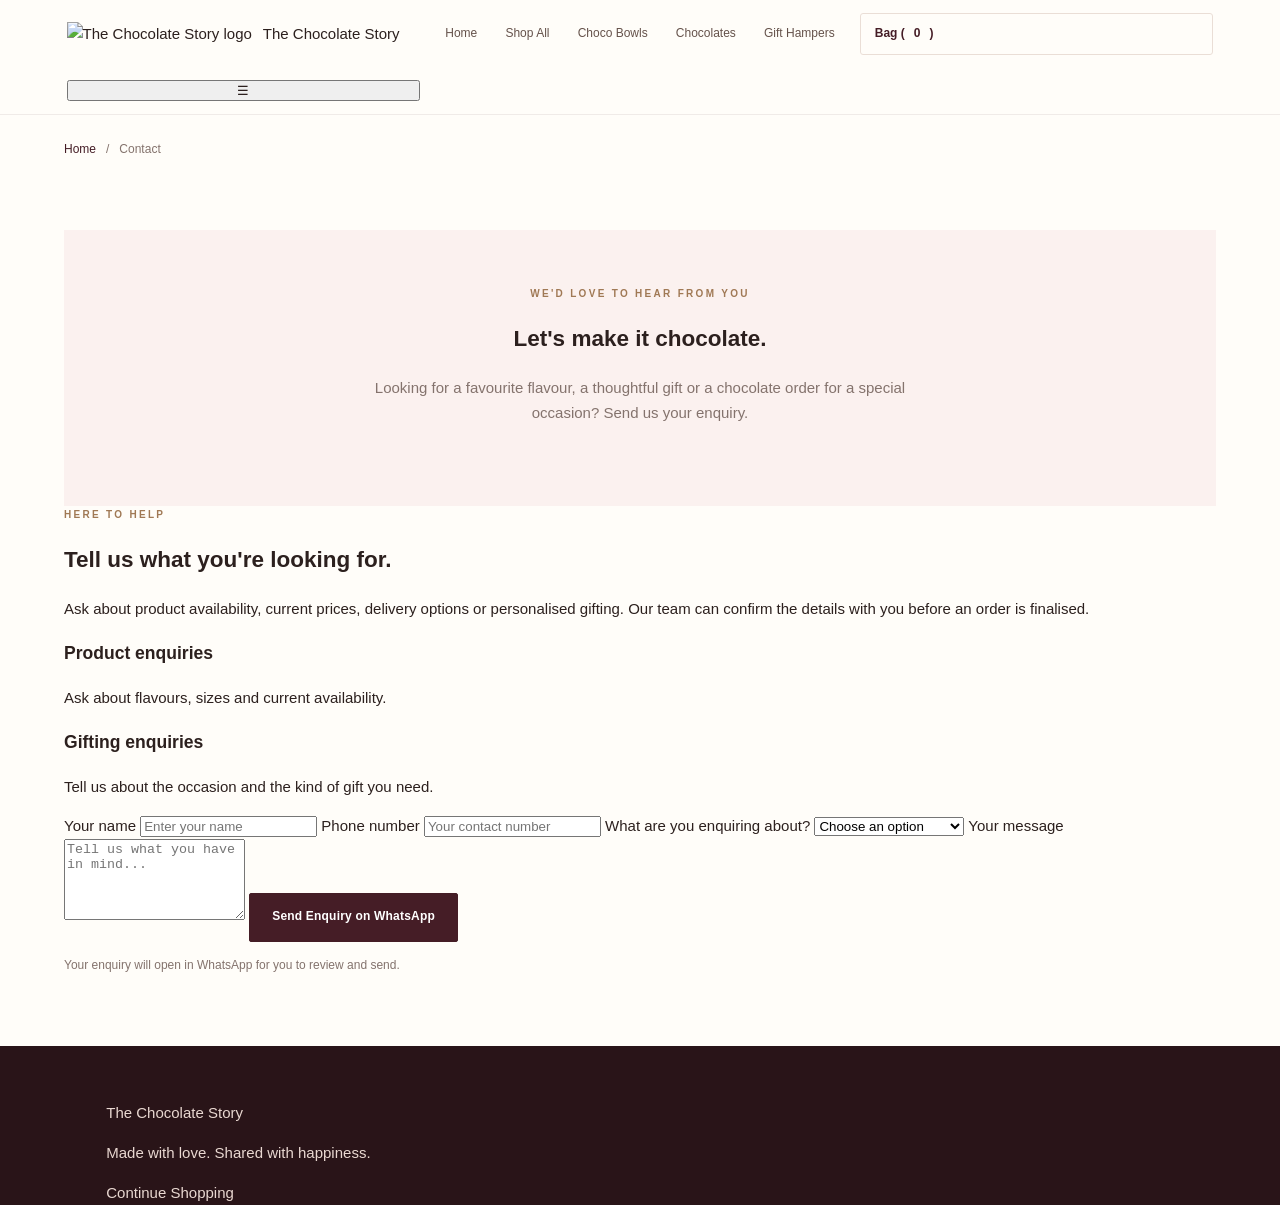
==== contact.html @ 3380ad7c "Add contact.html for customer inquiries" ====
<!DOCTYPE html>
<html lang="en">
<head>
  <meta charset="UTF-8">
  <meta name="viewport" content="width=device-width, initial-scale=1.0">
  <meta name="theme-color" content="#321914">
  <title>Contact Us | The Chocolate Story</title>
  <link rel="stylesheet" href="styles.css">
</head>
<body>

  <header class="site-header">
    <a href="index.html" class="brand">
      <img src="assets/logo.jpg" alt="The Chocolate Story logo">
      <span>The Chocolate Story</span>
    </a>

    <nav class="main-nav" id="mainNav">
      <a href="index.html">Home</a>
      <a href="shop.html">Shop All</a>
      <a href="shop.html?category=bowls">Choco Bowls</a>
      <a href="shop.html?category=chocolates">Chocolates</a>
      <a href="shop.html?category=gifts">Gift Hampers</a>
    </nav>

    <a href="cart.html" class="cart-link">
      Bag (<span id="cartCount">0</span>)
    </a>

    <button
      type="button"
      id="menuToggle"
      aria-label="Open navigation"
      aria-expanded="false"
    >☰</button>
  </header>

  <main class="product-page">
    <div class="breadcrumb">
      <a href="index.html">Home</a>
      <span>/</span>
      <span>Contact</span>
    </div>

    <section class="product-extra">
      <p class="eyebrow">WE'D LOVE TO HEAR FROM YOU</p>
      <h1>Let's make it chocolate.</h1>
      <p>
        Looking for a favourite flavour, a thoughtful gift or a
        chocolate order for a special occasion? Send us your enquiry.
      </p>
    </section>

    <section class="contact-layout">
      <div class="contact-copy">
        <p class="eyebrow">HERE TO HELP</p>
        <h2>Tell us what you're looking for.</h2>
        <p>
          Ask about product availability, current prices, delivery
          options or personalised gifting. Our team can confirm
          the details with you before an order is finalised.
        </p>

        <div class="contact-note">
          <h3>Product enquiries</h3>
          <p>Ask about flavours, sizes and current availability.</p>
        </div>

        <div class="contact-note">
          <h3>Gifting enquiries</h3>
          <p>Tell us about the occasion and the kind of gift you need.</p>
        </div>
      </div>

      <form id="contactEnquiryForm" class="contact-form">
        <label for="contactName">Your name</label>
        <input
          id="contactName"
          name="name"
          type="text"
          autocomplete="name"
          placeholder="Enter your name"
          required
        >

        <label for="contactPhone">Phone number</label>
        <input
          id="contactPhone"
          name="phone"
          type="tel"
          autocomplete="tel"
          placeholder="Your contact number"
          pattern="[0-9+\-\s()]{8,20}"
          required
        >

        <label for="contactTopic">What are you enquiring about?</label>
        <select id="contactTopic" name="topic" required>
          <option value="">Choose an option</option>
          <option value="Choco Bowls">Choco Bowls</option>
          <option value="Signature Chocolates">Signature Chocolates</option>
          <option value="Gift Hampers">Gift Hampers</option>
          <option value="Bulk or Event Orders">Bulk or Event Orders</option>
          <option value="Delivery">Delivery</option>
          <option value="Other">Other</option>
        </select>

        <label for="contactMessage">Your message</label>
        <textarea
          id="contactMessage"
          name="message"
          rows="5"
          placeholder="Tell us what you have in mind..."
          required
        ></textarea>

        <button class="button button-dark" type="submit">
          Send Enquiry on WhatsApp
        </button>

        <p class="checkout-note">
          Your enquiry will open in WhatsApp for you to review and send.
        </p>
      </form>
    </section>
  </main>

  <footer class="site-footer">
    <a href="index.html">The Chocolate Story</a>
    <p>Made with love. Shared with happiness.</p>
    <a href="shop.html">Continue Shopping</a>
  </footer>

  <script src="app.js"></script>
  <script>
    document.getElementById("contactEnquiryForm")
      .addEventListener("submit", function (event) {
        event.preventDefault();

        if (!this.reportValidity()) return;

        const formData = new FormData(this);

        const message = [
          "Hello The Chocolate Story!",
          "",
          "I'd like to make an enquiry.",
          "Name: " + formData.get("name"),
          "Phone: " + formData.get("phone"),
          "Topic: " + formData.get("topic"),
          "Message: " + formData.get("message")
        ].join("\\n");

        if (window.ChocolateStoryStore) {
          window.ChocolateStoryStore.openProductEnquiry({
            name: "General enquiry",
            category: "gifts",
            description: message
          });
        }
      });
  </script>
</body>
</html>
---- styles.css ----
:root {
  --wine: #451d26;
  --wine-dark: #301219;
  --cocoa: #59382f;
  --pink: #f1d9dc;
  --pink-light: #fbf1ef;
  --cream: #fffaf4;
  --paper: #fffdf9;
  --gold: #b58b58;
  --ink: #2c201e;
  --muted: #84736d;
  --line: #eaded6;
  --white: #ffffff;
  --serif: "Playfair Display", Georgia, serif;
  --sans: "DM Sans", Arial, sans-serif;
  --shadow: 0 14px 38px rgba(69, 29, 38, 0.09);
}

* {
  box-sizing: border-box;
}

html {
  scroll-behavior: smooth;
  scroll-padding-top: 100px;
}

body {
  margin: 0;
  background: var(--paper);
  color: var(--ink);
  font-family: var(--sans);
  font-size: 15px;
  line-height: 1.65;
  -webkit-font-smoothing: antialiased;
}

body,
button,
input,
select {
  font-family: var(--sans);
}

img {
  display: block;
  max-width: 100%;
}

a {
  color: inherit;
  text-decoration: none;
}

button {
  color: inherit;
}

button,
a {
  -webkit-tap-highlight-color: transparent;
}

button:focus-visible,
a:focus-visible,
input:focus-visible {
  outline: 2px solid var(--gold);
  outline-offset: 4px;
}

::selection {
  background: var(--pink);
  color: var(--wine-dark);
}

.announcement-bar {
  display: flex;
  min-height: 35px;
  align-items: center;
  justify-content: center;
  padding: 7px 16px;
  background: var(--wine-dark);
  color: #fff3e7;
  text-align: center;
  font-size: 10px;
  letter-spacing: 1.5px;
  text-transform: uppercase;
}

.site-header {
  position: sticky;
  top: 0;
  z-index: 50;
  display: grid;
  grid-template-columns: 1fr auto 1fr;
  align-items: center;
  gap: 25px;
  min-height: 91px;
  padding: 13px 5.2%;
  border-bottom: 1px solid rgba(69, 29, 38, 0.08);
  background: rgba(255, 253, 249, 0.97);
  backdrop-filter: blur(18px);
}

.brand {
  display: inline-flex;
  align-items: center;
  gap: 11px;
  width: fit-content;
  min-width: 0;
}

.brand-logo {
  width: 56px;
  height: 56px;
  flex: 0 0 auto;
  border-radius: 50%;
  object-fit: contain;
  background: var(--white);
}

.brand-copy {
  display: flex;
  flex-direction: column;
  gap: 0;
  line-height: 1.3;
}

.brand-copy strong {
  color: var(--wine);
  font-family: var(--serif);
  font-size: 17px;
  font-weight: 600;
  white-space: nowrap;
}

.brand-copy small {
  margin-top: 4px;
  color: var(--gold);
  font-size: 8px;
  font-weight: 700;
  letter-spacing: 2.2px;
}

.main-nav {
  display: flex;
  align-items: center;
  justify-content: center;
  gap: clamp(16px, 2.2vw, 32px);
}

.main-nav a {
  position: relative;
  padding: 10px 0;
  color: #65524b;
  font-size: 12px;
  font-weight: 500;
  white-space: nowrap;
  transition: color 0.2s ease;
}

.main-nav a::after {
  position: absolute;
  right: 0;
  bottom: 4px;
  left: 0;
  height: 1px;
  background: var(--gold);
  content: "";
  transform: scaleX(0);
  transform-origin: left;
  transition: transform 0.2s ease;
}

.main-nav a:hover,
.main-nav a.active {
  color: var(--wine);
}

.main-nav a:hover::after,
.main-nav a.active::after {
  transform: scaleX(1);
}

.header-actions {
  display: flex;
  align-items: center;
  justify-content: flex-end;
  gap: 18px;
}

.icon-link {
  color: var(--wine);
  font-size: 28px;
  line-height: 1;
}

.cart-link {
  display: inline-flex;
  align-items: center;
  gap: 9px;
  padding: 10px 14px;
  border: 1px solid var(--line);
  border-radius: 3px;
  color: var(--wine);
  font-size: 12px;
  font-weight: 600;
}

.cart-count {
  display: grid;
  width: 21px;
  height: 21px;
  place-items: center;
  border-radius: 50%;
  background: var(--wine);
  color: white;
  font-size: 10px;
}

.menu-toggle {
  display: none;
  border: 0;
  background: transparent;
  font-size: 25px;
  cursor: pointer;
}

/* HERO */

.hero {
  display: grid;
  grid-template-columns: 0.94fr 1.06fr;
  align-items: center;
  gap: 5%;
  min-height: 590px;
  padding: 66px 8.3% 76px;
  overflow: hidden;
  background:
    radial-gradient(ellipse at 90% 20%, rgba(241, 217, 220, 0.55), transparent 38%),
    var(--pink-light);
}

.hero-copy {
  max-width: 510px;
  padding: 10px 0 20px;
}

.eyebrow {
  margin: 0 0 17px;
  color: #a07955;
  font-size: 10px;
  font-weight: 700;
  letter-spacing: 2.3px;
  line-height: 1.7;
  text-transform: uppercase;
}

.hero h1,
.section-heading h2,
.story-copy h2,
.flavour-copy h2,
.gift-banner h2 {
  margin: 0;
  color: var(--wine-dark);
  font-family: var(--serif);
  font-size: clamp(38px, 4.4vw, 63px);
  font-weight: 500;
  letter-spacing: -1.9px;
  line-height: 1.13;
}

.hero h1 em,
.section-heading h2 em,
.story-copy h2 em,
.flavour-copy h2 em,
.gift-banner h2 em {
  color: #986a58;
  font-weight: 400;
}

.hero-description {
  max-width: 400px;
  margin: 23px 0 29px;
  color: #79655e;
  font-size: 14px;
  line-height: 1.95;
}

.hero-actions {
  display: flex;
  flex-wrap: wrap;
  align-items: center;
  gap: 22px;
}

.button {
  display: inline-flex;
  min-height: 49px;
  align-items: center;
  justify-content: center;
  gap: 16px;
  padding: 13px 21px;
  border: 1px solid transparent;
  border-radius: 2px;
  font-size: 11px;
  font-weight: 700;
  letter-spacing: 0.2px;
  text-align: center;
  transition:
    background 0.22s ease,
    color 0.22s ease,
    transform 0.22s ease,
    border-color 0.22s ease;
  cursor: pointer;
}

.button:hover {
  transform: translateY(-2px);
}

.button-dark {
  background: var(--wine);
  color: white;
}

.button-dark:hover {
  background: var(--wine-dark);
}

.button-light {
  background: var(--cream);
  color: var(--wine);
}

.button-light:hover {
  background: white;
}

.button-outline {
  border-color: #cdbab0;
  background: transparent;
  color: var(--wine);
}

.button-outline:hover {
  border-color: var(--wine);
  background: var(--wine);
  color: white;
}

.text-link {
  display: inline-block;
  width: fit-content;
  border-bottom: 1px solid #c7a38a;
  padding: 0 0 4px;
  color: var(--wine);
  font-size: 11px;
  font-weight: 700;
}

.text-link:hover {
  color: #a06b48;
}

.hero-note {
  display: flex;
  align-items: center;
  gap: 12px;
  margin-top: 45px;
}

.hero-note-icon {
  display: grid;
  width: 40px;
  height: 40px;
  place-items: center;
  border: 1px solid #ddc8c0;
  border-radius: 50%;
  color: var(--wine);
  font-size: 22px;
}

.hero-note strong,
.hero-note small {
  display: block;
}

.hero-note strong {
  color: var(--wine);
  font-family: var(--serif);
  font-size: 13px;
  font-weight: 600;
}

.hero-note small {
  margin-top: 3px;
  color: var(--muted);
  font-size: 10px;
}

.hero-visual {
  position: relative;
  min-width: 0;
  padding: 0 10px 25px 0;
}

.hero-image-frame {
  position: relative;
  width: 100%;
  height: clamp(360px, 39vw, 505px);
  overflow: hidden;
  background: #f3e3d8;
}

.hero-image {
  width: 100%;
  height: 100%;
  object-fit: cover;
  transition: transform 0.7s ease;
}

.hero-image-frame:hover .hero-image {
  transform: scale(1.035);
}

.hero-sticker {
  position: absolute;
  right: -16px;
  bottom: 67px;
  display: flex;
  width: 126px;
  height: 126px;
  flex-direction: column;
  align-items: center;
  justify-content: center;
  border: 1px solid rgba(181, 139, 88, 0.5);
  border-radius: 50%;
  background: var(--cream);
  color: var(--wine);
  text-align: center;
  box-shadow: var(--shadow);
  transform: rotate(7deg);
}

.hero-sticker span {
  color: #987153;
  font-size: 10px;
  letter-spacing: 1px;
}

.hero-sticker strong {
  margin-top: 4px;
  font-family: var(--serif);
  font-size: 18px;
  font-weight: 500;
  line-height: 1.25;
}

.hero-caption {
  display: flex;
  justify-content: space-between;
  gap: 10px;
  margin-top: 13px;
  color: #8c766c;
  font-size: 9px;
  letter-spacing: 0.8px;
  text-transform: uppercase;
}

/* PROMISE STRIP */

.promise-strip {
  display: grid;
  grid-template-columns: repeat(4, 1fr);
  align-items: center;
  gap: 12px;
  padding: 24px 7%;
  border-bottom: 1px solid var(--line);
  background: var(--paper);
}

.promise-strip div {
  display: flex;
  align-items: center;
  justify-content: center;
  gap: 10px;
  color: #6e5850;
  font-size: 11px;
  text-align: center;
}

.promise-strip div span {
  color: #ae8057;
  font-size: 18px;
}

/* SECTIONS */

.section {
  padding: 88px 8.3%;
}

.section-heading {
  display: flex;
  align-items: flex-end;
  justify-content: space-between;
  gap: 24px;
  margin-bottom: 37px;
}

.section-heading .eyebrow {
  margin-bottom: 12px;
}

.section-heading h2,
.story-copy h2,
.flavour-copy h2,
.gift-banner h2 {
  font-size: clamp(31px, 3.2vw, 43px);
  letter-spacing: -1px;
  line-height: 1.2;
}

.section-heading > .text-link {
  flex-shrink: 0;
  margin-bottom: 8px;
}

.section-description {
  margin: 12px 0 0;
  color: var(--muted);
  font-size: 12px;
}

.collections-section {
  background: var(--paper);
}

.collection-grid {
  display: grid;
  grid-template-columns: repeat(3, minmax(0, 1fr));
  gap: 22px;
}

.collection-card {
  display: block;
  min-width: 0;
}

.collection-art {
  position: relative;
  display: grid;
  min-height: 245px;
  place-items: center;
  overflow: hidden;
  transition: filter 0.25s ease;
}

.collection-card:hover .collection-art {
  filter: saturate(1.08);
}

.collection-art::before,
.collection-art::after {
  position: absolute;
  border: 1px solid rgba(255, 255, 255, 0.3);
  border-radius: 50%;
  content: "";
}

.collection-art::before {
  width: 200px;
  height: 200px;
}

.collection-art::after {
  width: 155px;
  height: 155px;
}

.collection-art-bowls {
  background:
    radial-gradient(circle at 50% 48%, #b98a63 0 9%, transparent 9.5%),
    radial-gradient(ellipse at 50% 56%, #d4a57e 0 18%, transparent 18.5%),
    linear-gradient(135deg, #f2ded1, #e7c3b5);
}

.collection-art-chocolates {
  background:
    radial-gradient(circle at 34% 38%, #7e4c38 0 8%, transparent 8.5%),
    radial-gradient(circle at 62% 58%, #ba8a65 0 10%, transparent 10.5%),
    radial-gradient(circle at 60% 30%, #543026 0 9%, transparent 9.5%),
    linear-gradient(135deg, #e7d1bc, #d0a98d);
}

.collection-art-gifts {
  background:
    radial-gradient(ellipse at 50% 45%, #b1845b 0 18%, transparent 18.5%),
    linear-gradient(135deg, #e6bfc5, #f4e2dc);
}

.collection-symbol {
  position: relative;
  z-index: 1;
  color: rgba(255, 250, 244, 0.94);
  font-family: var(--serif);
  font-size: 83px;
  line-height: 1;
  text-shadow: 0 4px 15px rgba(69, 29, 38, 0.18);
}

.collection-info {
  display: flex;
  align-items: center;
  justify-content: space-between;
  gap: 10px;
  padding: 19px 0 0;
}

.collection-info h3 {
  margin: 0;
  color: var(--wine);
  font-family: var(--serif);
  font-size: 20px;
  font-weight: 500;
}

.collection-info p {
  margin: 5px 0 0;
  color: var(--muted);
  font-size: 11px;
}

.round-arrow {
  display: grid;
  width: 37px;
  height: 37px;
  flex: 0 0 auto;
  place-items: center;
  border: 1px solid #e4d4ca;
  border-radius: 50%;
  color: var(--wine);
  transition: background 0.2s ease, color 0.2s ease;
}

.collection-card:hover .round-arrow {
  background: var(--wine);
  color: white;
}

/* PRODUCT GRID */

.featured-section {
  background: #f9f2ec;
}

.product-grid {
  display: grid;
  grid-template-columns: repeat(4, minmax(0, 1fr));
  gap: 20px;
}

.product-card {
  min-width: 0;
}

.product-image-link {
  display: block;
  overflow: hidden;
  background: #f0dfd3;
}

.product-placeholder {
  position: relative;
  display: flex;
  min-height: 245px;
  flex-direction: column;
  align-items: center;
  justify-content: center;
  overflow: hidden;
  isolation: isolate;
  transition: transform 0.3s ease;
}

.product-image-link:hover .product-placeholder {
  transform: scale(1.025);
}

.product-placeholder::before {
  position: absolute;
  z-index: -1;
  width: 150px;
  height: 150px;
  border: 1px solid rgba(255, 255, 255, 0.32);
  border-radius: 50%;
  content: "";
}

.product-placeholder::after {
  position: absolute;
  z-index: -1;
  width: 115px;
  height: 115px;
  border: 1px solid rgba(255, 255, 255, 0.24);
  border-radius: 50%;
  content: "";
}

.product-dark {
  background: linear-gradient(145deg, #dac1b0, #a87963);
  color: #fff6ee;
}

.product-kunafa {
  background: linear-gradient(145deg, #e9d3b6, #bd9a72);
  color: #fff8e9;
}

.product-ferrero {
  background: linear-gradient(145deg, #c7a07e, #865741);
  color: #fff0db;
}

.product-biscoff {
  background: linear-gradient(145deg, #e8c6b5, #bb806a);
  color: #fff6ee;
}

.product-art {
  margin-bottom: 14px;
  font-family: var(--serif);
  font-size: 66px;
  line-height: 1;
  text-shadow: 0 3px 12px rgba(69, 29, 38, 0.16);
}

.product-art-label {
  font-family: var(--serif);
  font-size: 15px;
  font-weight: 600;
  letter-spacing: 3px;
  text-align: center;
}

.product-details {
  display: flex;
  align-items: center;
  justify-content: space-between;
  gap: 10px;
  padding: 15px 0;
}

.product-category {
  margin: 0 0 4px;
  color: #a37b5c;
  font-size: 8px;
  font-weight: 700;
  letter-spacing: 1.4px;
}

.product-details h3 {
  margin: 0;
  color: var(--wine);
  font-family: var(--serif);
  font-size: 17px;
  font-weight: 500;
}

.product-price {
  margin: 5px 0 0;
  color: #5e4237;
  font-size: 12px;
  font-weight: 700;
}

.quick-add {
  display: grid;
  width: 37px;
  height: 37px;
  flex: 0 0 auto;
  place-items: center;
  border: 1px solid #cdb8a9;
  border-radius: 50%;
  background: transparent;
  color: var(--wine);
  font-size: 24px;
  line-height: 1;
  cursor: pointer;
  transition: background 0.2s ease, color 0.2s ease;
}

.quick-add:hover {
  background: var(--wine);
  color: white;
}

.center-action {
  display: flex;
  justify-content: center;
  margin-top: 30px;
}

/* BRAND STORY */

.story-section {
  display: grid;
  grid-template-columns: 0.88fr 1.12fr;
  min-height: 390px;
  background: var(--wine);
}

.story-visual {
  display: grid;
  min-height: 350px;
  place-items: center;
  padding: 45px;
  background:
    radial-gradient(circle, rgba(255, 255, 255, 0.1), transparent 60%),
    #f2dfe0;
}

.story-visual img {
  width: min(100%, 245px);
  aspect-ratio: 1;
  border: 10px solid rgba(255, 255, 255, 0.55);
  border-radius: 50%;
  background: white;
  object-fit: contain;
  box-shadow: 0 20px 50px rgba(69, 29, 38, 0.15);
}

.story-copy {
  display: flex;
  flex-direction: column;
  align-items: flex-start;
  justify-content: center;
  padding: 65px clamp(30px, 7vw, 100px);
}

.story-copy .eyebrow {
  color: #e3bb8b;
}

.story-copy h2 {
  color: var(--cream);
}

.story-copy h2 em {
  color: #e8c5b9;
}

.story-copy > p:not(.eyebrow) {
  max-width: 440px;
  margin: 20px 0 25px;
  color: #e4d1cb;
  font-size: 12px;
  line-height: 2;
}

/* FLAVOURS */

.flavour-section {
  display: grid;
  grid-template-columns: 1fr 0.95fr;
  align-items: center;
  gap: 70px;
  background: var(--cream);
}

.flavour-copy > p:not(.eyebrow) {
  max-width: 420px;
  margin: 17px 0 22px;
  color: var(--muted);
  font-size: 13px;
  line-height: 1.9;
}

.flavour-list {
  display: flex;
  flex-wrap: wrap;
  align-content: center;
  gap: 11px;
}

.flavour-list span {
  padding: 11px 15px;
  border: 1px solid #e6d7cd;
  border-radius: 40px;
  background: white;
  color: #63473b;
  font-family: var(--serif);
  font-size: 14px;
  transition: background 0.2s ease, border-color 0.2s ease;
}

.flavour-list span:hover {
  border-color: #d2b5a0;
  background: var(--pink-light);
}

.flavour-list .flavour-more {
  border-color: transparent;
  background: var(--pink);
  color: var(--wine);
}

/* GIFTING BANNER */

.gift-banner {
  display: flex;
  align-items: center;
  justify-content: space-between;
  gap: 30px;
  margin: 0 8.3% 80px;
  padding: 48px 5%;
  background:
    radial-gradient(circle at 80% 15%, rgba(255, 255, 255, 0.65), transparent 30%),
    #f0d9d7;
}

.gift-banner .eyebrow {
  margin-bottom: 10px;
}

.gift-banner h2 {
  font-size: clamp(28px, 3vw, 40px);
}

.gift-banner > div > p:last-child {
  margin: 12px 0 0;
  color: #80645b;
  font-size: 12px;
}

/* FOOTER */

.site-footer {
  padding: 55px 8.3% 0;
  background: #291418;
  color: #e9d8d1;
}

.footer-main {
  display: grid;
  grid-template-columns: 1.6fr 1fr 1fr 1fr;
  gap: 35px;
  padding-bottom: 45px;
}

.brand-footer .brand-copy strong {
  color: #fff5ec;
}

.brand-footer .brand-copy small {
  color: #d6b083;
}

.footer-brand > p {
  max-width: 260px;
  margin: 17px 0 0;
  color: #bca6a0;
  font-size: 11px;
  line-height: 1.9;
}

.footer-column {
  display: flex;
  flex-direction: column;
  align-items: flex-start;
  gap: 11px;
}

.footer-column h3 {
  margin: 0 0 6px;
  color: #f7e9dc;
  font-family: var(--serif);
  font-size: 16px;
  font-weight: 500;
}

.footer-column a,
.footer-column span {
  color: #bca6a0;
  font-size: 11px;
  transition: color 0.2s ease;
}

.footer-column a:hover {
  color: white;
}

.footer-bottom {
  display: flex;
  justify-content: space-between;
  gap: 15px;
  padding: 18px 0;
  border-top: 1px solid rgba(255, 255, 255, 0.12);
  color: #a58d87;
  font-size: 10px;
}

/* MOBILE BAG */

.mobile-bag {
  display: none;
}

/* SHOP / PRODUCT / CART SHARED PAGE STYLES */

.page-shell {
  min-height: 55vh;
  padding: 45px 8.3% 85px;
  background: var(--paper);
}

.breadcrumbs {
  margin-bottom: 18px;
  color: var(--muted);
  font-size: 11px;
}

.page-title {
  margin: 0;
  color: var(--wine);
  font-family: var(--serif);
  font-size: clamp(34px, 4vw, 50px);
  font-weight: 500;
  line-height: 1.2;
}

.page-intro {
  max-width: 600px;
  margin: 12px 0 30px;
  color: var(--muted);
  font-size: 13px;
}

.shop-toolbar {
  display: flex;
  flex-wrap: wrap;
  align-items: center;
  justify-content: space-between;
  gap: 14px;
  margin: 25px 0;
  padding: 17px 0;
  border-top: 1px solid var(--line);
  border-bottom: 1px solid var(--line);
}

.shop-search,
.shop-sort,
.form-field input,
.form-field textarea,
.form-field select {
  min-height: 43px;
  border: 1px solid #e0d2c8;
  border-radius: 2px;
  background: white;
  color: var(--ink);
  font-size: 12px;
}

.shop-search {
  width: min(100%, 300px);
  padding: 0 13px;
}

.shop-sort {
  padding: 0 12px;
}

.category-filters {
  display: flex;
  flex-wrap: wrap;
  gap: 8px;
}

.filter-button {
  padding: 9px 14px;
  border: 1px solid var(--line);
  border-radius: 30px;
  background: white;
  color: #6f5b52;
  font-size: 11px;
  cursor: pointer;
}

.filter-button.active,
.filter-button:hover {
  border-color: var(--wine);
  background: var(--wine);
  color: white;
}

.shop-grid {
  display: grid;
  grid-template-columns: repeat(4, minmax(0, 1fr));
  gap: 24px 18px;
}

.shop-product-image {
  display: grid;
  min-height: 235px;
  place-items: center;
  overflow: hidden;
  background: #f0dfd3;
}

.shop-product-image img {
  width: 100%;
  height: 235px;
  object-fit: cover;
}

.shop-product-image .product-placeholder {
  width: 100%;
  min-height: 235px;
}

.shop-product-info {
  display: flex;
  align-items: flex-start;
  justify-content: space-between;
  gap: 9px;
  padding: 12px 0;
}

.shop-product-info h3 {
  margin: 0;
  color: var(--wine);
  font-family: var(--serif);
  font-size: 17px;
  font-weight: 500;
}

.shop-product-info p {
  margin: 4px 0;
  color: var(--muted);
  font-size: 11px;
}

.empty-state {
  grid-column: 1 / -1;
  padding: 55px 15px;
  color: var(--muted);
  text-align: center;
}

.product-detail-layout {
  display: grid;
  grid-template-columns: 1fr 1fr;
  gap: 55px;
  align-items: start;
}

.product-detail-visual {
  min-height: 430px;
  background: #f0dfd3;
}

.product-detail-visual .product-placeholder {
  min-height: 430px;
}

.product-detail-copy {
  padding-top: 15px;
}

.product-detail-copy h1 {
  margin: 0;
  color: var(--wine);
  font-family: var(--serif);
  font-size: clamp(34px, 4vw, 47px);
  font-weight: 500;
  line-height: 1.2;
}

.detail-price {
  margin: 15px 0;
  color: var(--wine);
  font-size: 22px;
  font-weight: 700;
}

.detail-description {
  margin: 15px 0 24px;
  color: var(--muted);
  font-size: 13px;
  line-height: 1.9;
}

.quantity-control {
  display: inline-flex;
  align-items: center;
  gap: 18px;
  margin: 10px 0 22px;
  padding: 7px 10px;
  border: 1px solid var(--line);
}

.quantity-control button {
  width: 28px;
  height: 28px;
  border: 0;
  background: transparent;
  font-size: 19px;
  cursor: pointer;
}

.quantity-control span {
  min-width: 20px;
  text-align: center;
}

.detail-add-button {
  width: 100%;
}

.cart-layout {
  display: grid;
  grid-template-columns: 1.4fr 0.8fr;
  align-items: start;
  gap: 35px;
}

.cart-items {
  display: flex;
  flex-direction: column;
}

.cart-item {
  display: grid;
  grid-template-columns: 84px 1fr auto;
  align-items: center;
  gap: 15px;
  padding: 16px 0;
  border-bottom: 1px solid var(--line);
}

.cart-item-art {
  display: grid;
  width: 84px;
  height: 84px;
  place-items: center;
  background: #f0dfd3;
  color: var(--wine);
  font-family: var(--serif);
  font-size: 24px;
}

.cart-item h3 {
  margin: 0;
  color: var(--wine);
  font-family: var(--serif);
  font-size: 16px;
  font-weight: 500;
}

.cart-item p {
  margin: 4px 0;
  color: var(--muted);
  font-size: 11px;
}

.cart-item-actions {
  display: flex;
  flex-wrap: wrap;
  align-items: center;
  gap: 10px;
  margin-top: 7px;
}

.cart-item-actions button {
  padding: 4px 8px;
  border: 1px solid var(--line);
  background: white;
  font-size: 11px;
  cursor: pointer;
}

.cart-summary {
  padding: 25px;
  border: 1px solid var(--line);
  background: var(--cream);
}

.cart-summary h2 {
  margin: 0 0 22px;
  color: var(--wine);
  font-family: var(--serif);
  font-size: 24px;
  font-weight: 500;
}

.summary-line {
  display: flex;
  justify-content: space-between;
  gap: 15px;
  margin: 13px 0;
  color: #715a50;
  font-size: 12px;
}

.summary-total {
  margin-top: 20px;
  padding-top: 18px;
  border-top: 1px solid var(--line);
  color: var(--wine);
  font-size: 15px;
  font-weight: 700;
}

.cart-summary .button {
  width: 100%;
  margin-top: 18px;
}

.checkout-note {
  margin: 13px 0 0;
  color: var(--muted);
  font-size: 10px;
  line-height: 1.8;
}

.form-grid {
  display: grid;
  grid-template-columns: 1fr 1fr;
  gap: 17px;
}

.form-field {
  display: flex;
  flex-direction: column;
  gap: 7px;
}

.form-field.full-width {
  grid-column: 1 / -1;
}

.form-field label {
  color: #634c42;
  font-size: 11px;
  font-weight: 700;
}

.form-field input,
.form-field textarea,
.form-field select {
  width: 100%;
  padding: 12px;
}

.form-field textarea {
  min-height: 90px;
  resize: vertical;
}

.form-message {
  margin-top: 15px;
  color: var(--wine);
  font-size: 12px;
}

/* RESPONSIVE */

@media (min-width: 1500px) {
  .hero {
    padding-right: max(8.3%, calc((100vw - 1280px) / 2));
    padding-left: max(8.3%, calc((100vw - 1280px) / 2));
  }

  .section {
    padding-right: max(8.3%, calc((100vw - 1280px) / 2));
    padding-left: max(8.3%, calc((100vw - 1280px) / 2));
  }
}

@media (max-width: 1100px) {
  .site-header {
    grid-template-columns: 1fr auto auto;
    gap: 18px;
    padding-right: 4%;
    padding-left: 4%;
  }

  .main-nav {
    gap: 15px;
  }

  .main-nav a {
    font-size: 11px;
  }

  .brand-copy strong {
    font-size: 15px;
  }

  .brand-logo {
    width: 47px;
    height: 47px;
  }

  .hero {
    padding-right: 6%;
    padding-left: 6%;
  }

  .section {
    padding-right: 6%;
    padding-left: 6%;
  }

  .product-grid,
  .shop-grid {
    grid-template-columns: repeat(3, minmax(0, 1fr));
  }

  .flavour-section {
    gap: 35px;
  }

  .footer-main {
    gap: 24px;
  }
}

@media (max-width: 820px) {
  .site-header {
    grid-template-columns: 1fr auto auto;
    min-height: 75px;
    padding: 10px 5%;
  }

  .brand-logo {
    width: 43px;
    height: 43px;
  }

  .brand-copy strong {
    font-size: 14px;
  }

  .brand-copy small {
    font-size: 7px;
  }

  .menu-toggle {
    display: block;
    grid-column: 2;
    grid-row: 1;
  }

  .header-actions {
    grid-column: 3;
    grid-row: 1;
    gap: 10px;
  }

  .icon-link {
    display: none;
  }

  .cart-link {
    gap: 6px;
    padding: 8px;
  }

  .main-nav {
    position: absolute;
    top: 100%;
    right: 0;
    left: 0;
    display: none;
    align-items: stretch;
    gap: 0;
    padding: 10px 5% 18px;
    border-bottom: 1px solid var(--line);
    background: var(--paper);
    box-shadow: var(--shadow);
  }

  .main-nav.open {
    display: flex;
    flex-direction: column;
  }

  .main-nav a {
    padding: 12px 0;
    border-bottom: 1px solid #f0e7e1;
    font-size: 13px;
  }

  .main-nav a::after {
    display: none;
  }

  .hero {
    grid-template-columns: 1fr 0.9fr;
    gap: 25px;
    min-height: 0;
    padding-top: 55px;
    padding-bottom: 60px;
  }

  .hero h1 {
    font-size: clamp(35px, 6vw, 48px);
  }

  .hero-description {
    font-size: 12px;
  }

  .hero-image-frame {
    height: 370px;
  }

  .hero-sticker {
    right: -8px;
    width: 100px;
    height: 100px;
  }

  .hero-sticker strong {
    font-size: 15px;
  }

  .hero-note {
    margin-top: 30px;
  }

  .promise-strip {
    grid-template-columns: repeat(2, 1fr);
    row-gap: 18px;
    padding: 22px 5%;
  }

  .collection-art {
    min-height: 190px;
  }

  .collection-info h3 {
    font-size: 17px;
  }

  .collection-info p {
    font-size: 10px;
  }

  .story-copy {
    padding: 40px 30px;
  }

  .story-visual {
    min-height: 300px;
  }

  .flavour-section {
    grid-template-columns: 1fr;
    gap: 25px;
  }

  .footer-main {
    grid-template-columns: repeat(2, minmax(0, 1fr));
  }

  .product-detail-layout,
  .cart-layout {
    gap: 28px;
  }

  .page-shell {
    padding-right: 5%;
    padding-left: 5%;
  }
}

@media (max-width: 560px) {
  body {
    padding-bottom: 61px;
  }

  .announcement-bar {
    min-height: 32px;
    padding: 6px 10px;
    font-size: 8px;
    letter-spacing: 0.8px;
  }

  .site-header {
    min-height: 69px;
    padding: 9px 4%;
    gap: 10px;
  }

  .brand {
    gap: 7px;
  }

  .brand-logo {
    width: 39px;
    height: 39px;
  }

  .brand-copy strong {
    font-size: 12px;
  }

  .brand-copy small {
    font-size: 6px;
    letter-spacing: 1.5px;
  }

  .menu-toggle {
    font-size: 22px;
  }

  .cart-link {
    padding: 7px;
    font-size: 10px;
  }

  .cart-count {
    width: 18px;
    height: 18px;
    font-size: 9px;
  }

  .hero {
    grid-template-columns: 1fr;
    gap: 32px;
    padding: 44px 5% 35px;
  }

  .hero-copy {
    padding: 0;
  }

  .eyebrow {
    margin-bottom: 12px;
    font-size: 9px;
    letter-spacing: 1.8px;
  }

  .hero h1 {
    font-size: clamp(40px, 11vw, 54px);
    letter-spacing: -1.7px;
  }

  .hero-description {
    max-width: 360px;
    margin: 17px 0 23px;
    font-size: 12px;
    line-height: 1.85;
  }

  .hero-actions {
    align-items: flex-start;
    gap: 17px;
  }

  .button {
    min-height: 45px;
    padding: 12px 15px;
    font-size: 10px;
  }

  .hero-note {
    margin-top: 25px;
  }

  .hero-visual {
    padding-right: 7px;
  }

  .hero-image-frame {
    height: 350px;
  }

  .hero-sticker {
    right: -3px;
    bottom: 53px;
    width: 90px;
    height: 90px;
  }

  .hero-sticker span {
    font-size: 8px;
  }

  .hero-sticker strong {
    font-size: 14px;
  }

  .hero-caption {
    font-size: 7px;
  }

  .promise-strip {
    gap: 15px 7px;
    padding: 20px 3%;
  }

  .promise-strip div {
    gap: 6px;
    font-size: 9px;
  }

  .promise-strip div span {
    font-size: 15px;
  }

  .section {
    padding: 56px 5%;
  }

  .section-heading {
    align-items: flex-start;
    flex-direction: column;
    gap: 14px;
    margin-bottom: 25px;
  }

  .section-heading h2,
  .story-copy h2,
  .flavour-copy h2 {
    font-size: 32px;
  }

  .section-heading > .text-link {
    margin-bottom: 0;
  }

  .collection-grid {
    grid-template-columns: 1fr;
    gap: 28px;
  }

  .collection-art {
    min-height: 235px;
  }

  .collection-info {
    padding-top: 13px;
  }

  .product-grid,
  .shop-grid {
    grid-template-columns: repeat(2, minmax(0, 1fr));
    gap: 22px 12px;
  }

  .product-placeholder {
    min-height: 190px;
  }

  .product-art {
    font-size: 51px;
  }

  .product-art-label {
    font-size: 12px;
  }

  .product-details {
    gap: 5px;
    padding-top: 12px;
  }

  .product-details h3 {
    font-size: 15px;
  }

  .product-category {
    font-size: 7px;
  }

  .product-price {
    font-size: 11px;
  }

  .quick-add {
    width: 32px;
    height: 32px;
    font-size: 21px;
  }

  .story-section {
    grid-template-columns: 1fr;
  }

  .story-visual {
    min-height: 245px;
    padding: 30px;
  }

  .story-visual img {
    width: 170px;
  }

  .story-copy {
    padding: 38px 6% 43px;
  }

  .story-copy > p:not(.eyebrow) {
    font-size: 12px;
  }

  .flavour-section {
    gap: 22px;
  }

  .flavour-list {
    gap: 8px;
  }

  .flavour-list span {
    padding: 9px 12px;
    font-size: 12px;
  }

  .gift-banner {
    align-items: flex-start;
    flex-direction: column;
    gap: 22px;
    margin: 0 5% 55px;
    padding: 30px 6%;
  }

  .gift-banner h2 {
    font-size: 30px;
  }

  .site-footer {
    padding: 40px 5% 0;
  }

  .footer-main {
    grid-template-columns: repeat(2, minmax(0, 1fr));
    gap: 32px 18px;
    padding-bottom: 30px;
  }

  .footer-brand {
    grid-column: 1 / -1;
  }

  .footer-bottom {
    flex-direction: column;
    gap: 6px;
    font-size: 9px;
  }

  .mobile-bag {
    position: fixed;
    z-index: 80;
    right: 0;
    bottom: 0;
    left: 0;
    display: flex;
    min-height: 54px;
    align-items: center;
    justify-content: space-between;
    gap: 10px;
    padding: 12px 5%;
    background: var(--wine);
    color: white;
    font-size: 12px;
    font-weight: 600;
    box-shadow: 0 -5px 20px rgba(48, 18, 25, 0.12);
  }

  .page-shell {
    padding: 30px 5% 55px;
  }

  .page-title {
    font-size: 35px;
  }

  .shop-toolbar {
    align-items: stretch;
    flex-direction: column;
  }

  .shop-search,
  .shop-sort {
    width: 100%;
  }

  .shop-product-image,
  .shop-product-image img,
  .shop-product-image .product-placeholder {
    min-height: 180px;
    height: 180px;
  }

  .shop-product-info h3 {
    font-size: 15px;
  }

  .product-detail-layout,
  .cart-layout {
    grid-template-columns: 1fr;
    gap: 25px;
  }

  .product-detail-visual,
  .product-detail-visual .product-placeholder {
    min-height: 300px;
  }

  .product-detail-copy {
    padding-top: 0;
  }

  .product-detail-copy h1 {
    font-size: 36px;
  }

  .cart-summary {
    padding: 20px;
  }

  .cart-item {
    grid-template-columns: 65px 1fr auto;
    gap: 10px;
  }

  .cart-item-art {
    width: 65px;
    height: 65px;
  }

  .form-grid {
    grid-template-columns: 1fr;
  }

  .form-field.full-width {
    grid-column: auto;
  }
}

@media (prefers-reduced-motion: reduce) {
  *,
  *::before,
  *::after {
    scroll-behavior: auto !important;
    transition-duration: 0.01ms !important;
    animation-duration: 0.01ms !important;
  }
}

/* ===== PRODUCT DETAIL PAGE ===== */

.product-page,
.cart-page {
  width: min(1200px, 90%);
  margin: 0 auto;
  padding-bottom: 70px;
}

.breadcrumb {
  display: flex;
  flex-wrap: wrap;
  gap: 10px;
  padding: 25px 0;
  color: var(--muted);
  font-size: 12px;
}

.breadcrumb a {
  color: var(--wine);
}

.product-detail {
  min-height: 360px;
  padding: 24px 0 55px;
}

.product-detail-layout {
  display: grid;
  grid-template-columns: 1fr 0.9fr;
  align-items: center;
  gap: clamp(30px, 6vw, 85px);
}

.product-detail-visual .product-placeholder {
  min-height: 460px;
}

.product-detail-copy {
  padding: 20px 0;
}

.product-detail-copy h1,
.cart-heading h1 {
  margin: 0 0 15px;
  color: var(--wine);
  font-family: var(--serif);
  font-size: clamp(34px, 4vw, 54px);
  font-weight: 500;
  line-height: 1.15;
}

.detail-price {
  margin: 15px 0;
  color: var(--wine);
  font-size: 23px;
  font-weight: 700;
}

.detail-description {
  margin: 20px 0;
  color: var(--muted);
  line-height: 1.9;
}

.quantity-control {
  display: inline-flex;
  align-items: center;
  gap: 22px;
  margin: 10px 0 22px;
  padding: 8px 12px;
  border: 1px solid var(--line);
}

.quantity-control button {
  border: 0;
  background: transparent;
  color: var(--wine);
  font-size: 22px;
  cursor: pointer;
}

.detail-add-button,
.checkout-button {
  width: 100%;
  min-height: 50px;
}

.checkout-note {
  color: var(--muted);
  font-size: 12px;
  line-height: 1.8;
}

.product-extra {
  margin-top: 45px;
  padding: 55px 25px;
  background: var(--pink-light);
  text-align: center;
}

.product-extra h2 {
  margin: 0 0 15px;
  color: var(--wine);
  font-family: var(--serif);
  font-size: clamp(27px, 3vw, 40px);
  font-weight: 500;
}

.product-extra > p:not(.eyebrow) {
  max-width: 580px;
  margin: 0 auto 25px;
  color: var(--muted);
}

/* ===== CART PAGE ===== */

.cart-heading {
  padding: 20px 0 35px;
}

.cart-heading > p:last-child {
  color: var(--muted);
}

.cart-layout {
  display: grid;
  grid-template-columns: minmax(0, 1.5fr) minmax(280px, 0.8fr);
  align-items: start;
  gap: 45px;
}

.cart-section-heading {
  display: flex;
  flex-wrap: wrap;
  align-items: center;
  justify-content: space-between;
  gap: 15px;
  padding-bottom: 18px;
  border-bottom: 1px solid var(--line);
}

.cart-section-heading h2,
.cart-summary h2 {
  margin: 0;
  color: var(--wine);
  font-family: var(--serif);
  font-size: 24px;
  font-weight: 500;
}

.cart-section-heading a {
  color: var(--wine);
  font-size: 12px;
  text-decoration: underline;
}

.cart-item {
  display: grid;
  grid-template-columns: 65px minmax(0, 1fr) auto;
  align-items: center;
  gap: 18px;
  padding: 22px 0;
  border-bottom: 1px solid var(--line);
}

.cart-item-art {
  display: grid;
  width: 65px;
  height: 75px;
  place-items: center;
  background: var(--pink-light);
  color: var(--wine);
  font-family: var(--serif);
  font-size: 30px;
}

.cart-item h3 {
  margin: 0;
  color: var(--wine);
  font-family: var(--serif);
  font-size: 17px;
}

.cart-item p {
  margin: 4px 0;
  color: var(--muted);
  font-size: 12px;
}

.cart-item > strong {
  color: var(--wine);
  font-size: 13px;
}

.cart-item-actions {
  display: flex;
  flex-wrap: wrap;
  align-items: center;
  gap: 12px;
  margin-top: 10px;
  font-size: 12px;
}

.cart-item-actions button {
  border: 1px solid var(--line);
  background: transparent;
  color: var(--wine);
  cursor: pointer;
  padding: 4px 9px;
}

.cart-item-actions button[data-cart-remove] {
  border: 0;
  text-decoration: underline;
}

.cart-summary {
  padding: 28px;
  border: 1px solid var(--line);
  background: var(--paper);
}

.cart-summary h2 {
  margin-bottom: 24px;
}

.summary-row {
  display: flex;
  align-items: flex-start;
  justify-content: space-between;
  gap: 15px;
  padding: 14px 0;
  border-bottom: 1px solid var(--line);
  color: var(--muted);
  font-size: 12px;
}

.summary-row strong {
  color: var(--wine);
}

.summary-total {
  color: var(--wine);
  font-size: 14px;
  font-weight: 700;
}

.summary-total strong {
  font-size: 19px;
}

.cart-trust-note {
  margin-top: 20px;
  color: var(--muted);
  font-size: 11px;
  text-align: center;
}

.empty-state {
  padding: 35px 20px;
  color: var(--muted);
  text-align: center;
}

.empty-state h2 {
  color: var(--wine);
  font-family: var(--serif);
}

/* ===== BUTTONS & RESPONSIVE FIXES ===== */

.button {
  display: inline-flex;
  align-items: center;
  justify-content: center;
  gap: 8px;
  padding: 13px 22px;
  border: 1px solid var(--wine);
  cursor: pointer;
  font: inherit;
  font-size: 12px;
  font-weight: 600;
  text-align: center;
  transition: background 0.2s ease, color 0.2s ease;
}

.button-dark,
.button-primary {
  background: var(--wine);
  color: white;
}

.button-dark:hover,
.button-primary:hover {
  background: var(--wine-dark);
}

.button-outline {
  background: transparent;
  color: var(--wine);
}

.button-outline:hover {
  background: var(--wine);
  color: white;
}

.enquiry-button {
  padding: 9px 12px;
  font-size: 11px;
}

.store-toast {
  position: fixed;
  z-index: 999;
  right: 20px;
  bottom: 20px;
  max-width: calc(100% - 40px);
  padding: 14px 20px;
  background: var(--wine);
  color: white;
  opacity: 0;
  pointer-events: none;
  transform: translateY(10px);
  transition: opacity 0.2s ease, transform 0.2s ease;
}

.store-toast.visible {
  opacity: 1;
  transform: translateY(0);
}

button:disabled {
  cursor: not-allowed;
}

@media (max-width: 760px) {
  .product-page,
  .cart-page {
    width: 92%;
  }

  .product-detail-layout,
  .cart-layout {
    grid-template-columns: 1fr;
    gap: 25px;
  }

  .product-detail-visual .product-placeholder {
    min-height: 320px;
  }

  .cart-summary {
    padding: 22px;
  }

  .cart-item {
    grid-template-columns: 55px minmax(0, 1fr);
    gap: 12px;
  }

  .cart-item-art {
    width: 55px;
    height: 65px;
  }

  .cart-item > strong {
    grid-column: 2;
  }

  .product-extra {
    padding: 40px 18px;
  }
}
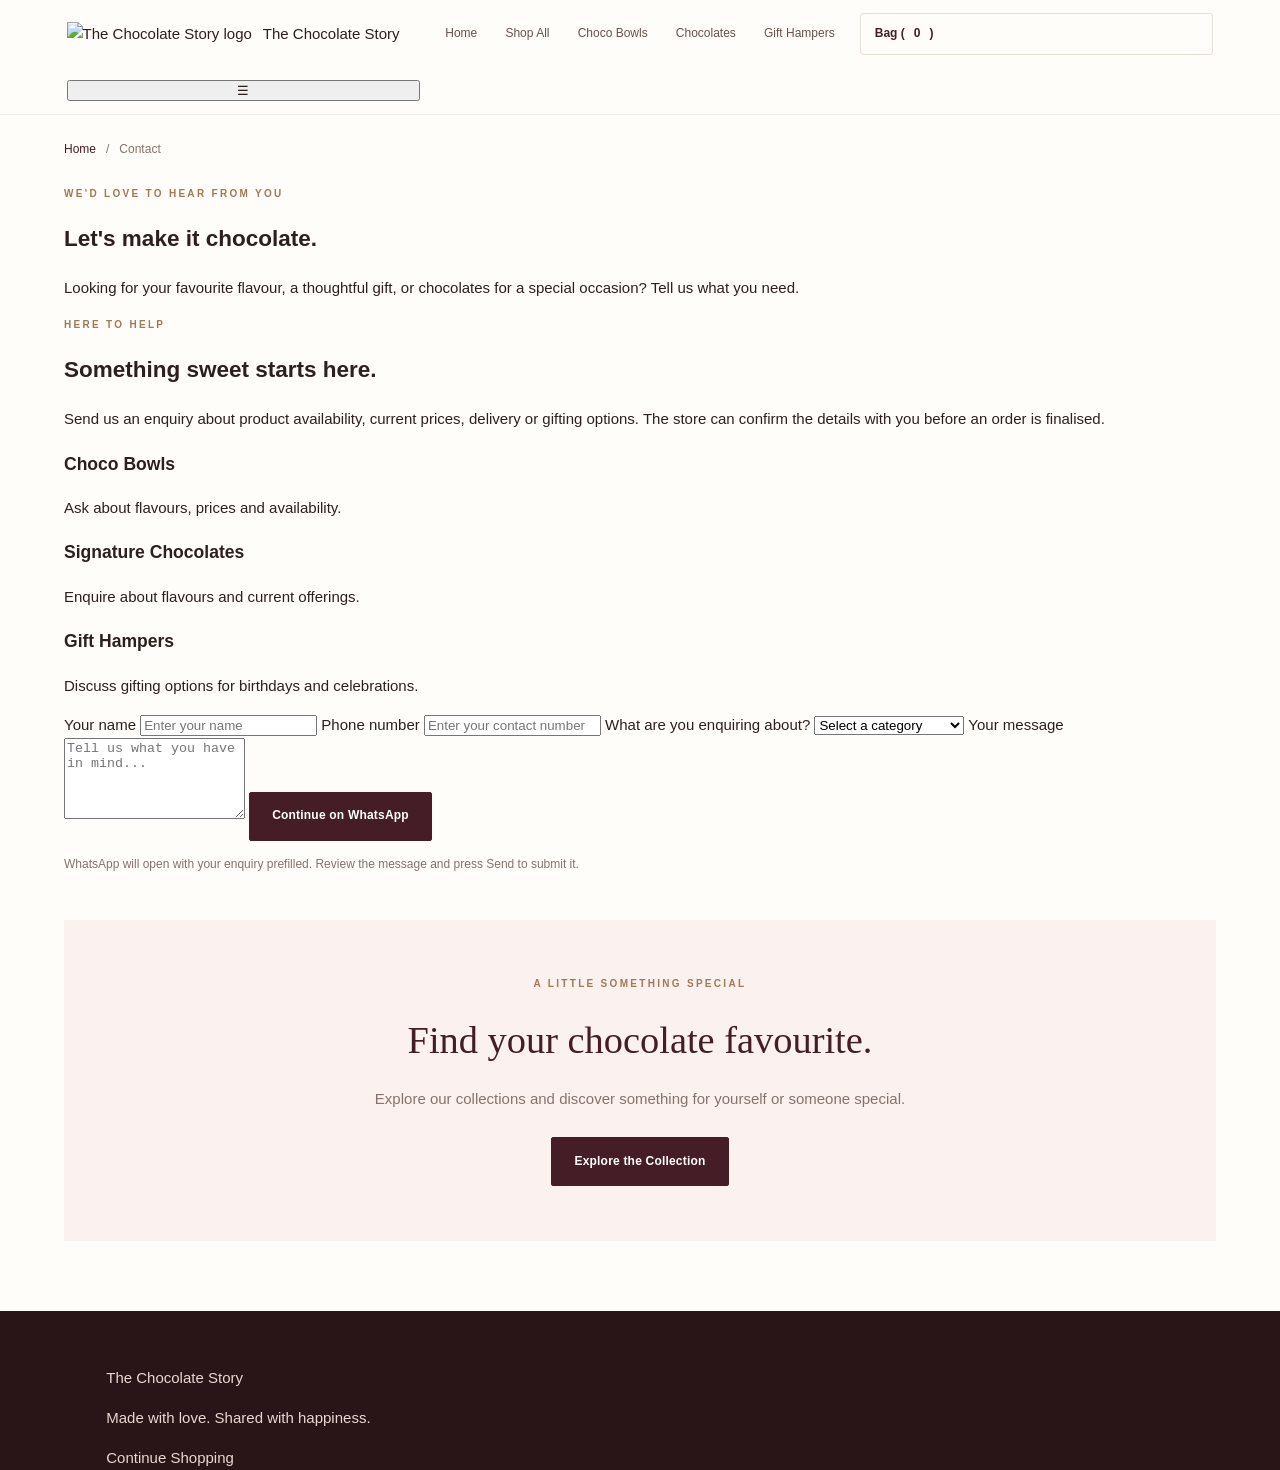
==== commit e8ee1553: "Update contact.html" ====
--- a/contact.html
+++ b/contact.html
@@ -5,13 +5,15 @@
   <meta charset="UTF-8">
   <meta name="viewport" content="width=device-width, initial-scale=1.0">
   <meta name="theme-color" content="#321914">
+  <meta name="description" content="Contact The Chocolate Story for chocolate orders, flavour enquiries and gifting options.">
   <title>Contact Us | The Chocolate Story</title>
   <link rel="stylesheet" href="styles.css">
 </head>
+
 <body>
 
   <header class="site-header">
-    <a href="index.html" class="brand">
+    <a href="index.html" class="brand" aria-label="The Chocolate Story home">
       <img src="assets/logo.jpg" alt="The Chocolate Story logo">
       <span>The Chocolate Story</span>
     </a>
@@ -37,43 +39,52 @@
   </header>
 
   <main class="product-page">
+
     <div class="breadcrumb">
       <a href="index.html">Home</a>
       <span>/</span>
       <span>Contact</span>
     </div>
 
-    <section class="product-extra">
+    <section class="contact-hero">
       <p class="eyebrow">WE'D LOVE TO HEAR FROM YOU</p>
       <h1>Let's make it chocolate.</h1>
       <p>
-        Looking for a favourite flavour, a thoughtful gift or a
-        chocolate order for a special occasion? Send us your enquiry.
+        Looking for your favourite flavour, a thoughtful gift,
+        or chocolates for a special occasion? Tell us what you need.
       </p>
     </section>
 
     <section class="contact-layout">
+
       <div class="contact-copy">
         <p class="eyebrow">HERE TO HELP</p>
-        <h2>Tell us what you're looking for.</h2>
+        <h2>Something sweet starts here.</h2>
+
         <p>
-          Ask about product availability, current prices, delivery
-          options or personalised gifting. Our team can confirm
+          Send us an enquiry about product availability, current
+          prices, delivery or gifting options. The store can confirm
           the details with you before an order is finalised.
         </p>
 
         <div class="contact-note">
-          <h3>Product enquiries</h3>
-          <p>Ask about flavours, sizes and current availability.</p>
+          <h3>Choco Bowls</h3>
+          <p>Ask about flavours, prices and availability.</p>
         </div>
 
         <div class="contact-note">
-          <h3>Gifting enquiries</h3>
-          <p>Tell us about the occasion and the kind of gift you need.</p>
+          <h3>Signature Chocolates</h3>
+          <p>Enquire about flavours and current offerings.</p>
+        </div>
+
+        <div class="contact-note">
+          <h3>Gift Hampers</h3>
+          <p>Discuss gifting options for birthdays and celebrations.</p>
         </div>
       </div>
 
       <form id="contactEnquiryForm" class="contact-form">
+
         <label for="contactName">Your name</label>
         <input
           id="contactName"
@@ -81,6 +92,7 @@
           type="text"
           autocomplete="name"
           placeholder="Enter your name"
+          maxlength="100"
           required
         >
 
@@ -90,14 +102,15 @@
           name="phone"
           type="tel"
           autocomplete="tel"
-          placeholder="Your contact number"
+          placeholder="Enter your contact number"
           pattern="[0-9+\-\s()]{8,20}"
+          maxlength="20"
           required
         >
 
         <label for="contactTopic">What are you enquiring about?</label>
         <select id="contactTopic" name="topic" required>
-          <option value="">Choose an option</option>
+          <option value="">Select a category</option>
           <option value="Choco Bowls">Choco Bowls</option>
           <option value="Signature Chocolates">Signature Chocolates</option>
           <option value="Gift Hampers">Gift Hampers</option>
@@ -111,19 +124,45 @@
           id="contactMessage"
           name="message"
           rows="5"
+          maxlength="1500"
           placeholder="Tell us what you have in mind..."
           required
         ></textarea>
 
-        <button class="button button-dark" type="submit">
-          Send Enquiry on WhatsApp
+        <button
+          class="button button-dark contact-submit"
+          type="submit"
+        >
+          Continue on WhatsApp
         </button>
 
         <p class="checkout-note">
-          Your enquiry will open in WhatsApp for you to review and send.
+          WhatsApp will open with your enquiry prefilled.
+          Review the message and press Send to submit it.
         </p>
+
+        <p
+          id="contactFormStatus"
+          class="checkout-note"
+          role="status"
+          aria-live="polite"
+        ></p>
+
       </form>
     </section>
+
+    <section class="product-extra">
+      <p class="eyebrow">A LITTLE SOMETHING SPECIAL</p>
+      <h2>Find your chocolate favourite.</h2>
+      <p>
+        Explore our collections and discover something for yourself
+        or someone special.
+      </p>
+      <a href="shop.html" class="button button-dark">
+        Explore the Collection
+      </a>
+    </section>
+
   </main>
 
   <footer class="site-footer">
@@ -133,33 +172,55 @@
   </footer>
 
   <script src="app.js"></script>
+
   <script>
-    document.getElementById("contactEnquiryForm")
-      .addEventListener("submit", function (event) {
+    (() => {
+      const form = document.getElementById("contactEnquiryForm");
+      const status = document.getElementById("contactFormStatus");
+
+      if (!form) return;
+
+      form.addEventListener("submit", function (event) {
         event.preventDefault();
 
-        if (!this.reportValidity()) return;
-
-        const formData = new FormData(this);
+        if (!form.reportValidity()) return;
+
+        const formData = new FormData(form);
+
+        const name = String(formData.get("name") || "").trim();
+        const phone = String(formData.get("phone") || "").trim();
+        const topic = String(formData.get("topic") || "").trim();
+        const messageText = String(formData.get("message") || "").trim();
 
         const message = [
           "Hello The Chocolate Story!",
           "",
           "I'd like to make an enquiry.",
-          "Name: " + formData.get("name"),
-          "Phone: " + formData.get("phone"),
-          "Topic: " + formData.get("topic"),
-          "Message: " + formData.get("message")
-        ].join("\\n");
-
-        if (window.ChocolateStoryStore) {
-          window.ChocolateStoryStore.openProductEnquiry({
-            name: "General enquiry",
-            category: "gifts",
-            description: message
-          });
+          "",
+          "Name: " + name,
+          "Phone: " + phone,
+          "Category: " + topic,
+          "Message: " + messageText,
+          "",
+          "Please share the relevant details. Thank you!"
+        ].join("\n");
+
+        if (
+          !window.ChocolateStoryStore ||
+          typeof window.ChocolateStoryStore.openWhatsAppMessage !== "function"
+        ) {
+          status.textContent =
+            "Unable to open the enquiry. Please refresh the page and try again.";
+          return;
         }
+
+        status.textContent =
+          "WhatsApp is opening. Review your enquiry before sending.";
+
+        window.ChocolateStoryStore.openWhatsAppMessage(message);
       });
+    })();
   </script>
+
 </body>
 </html>
